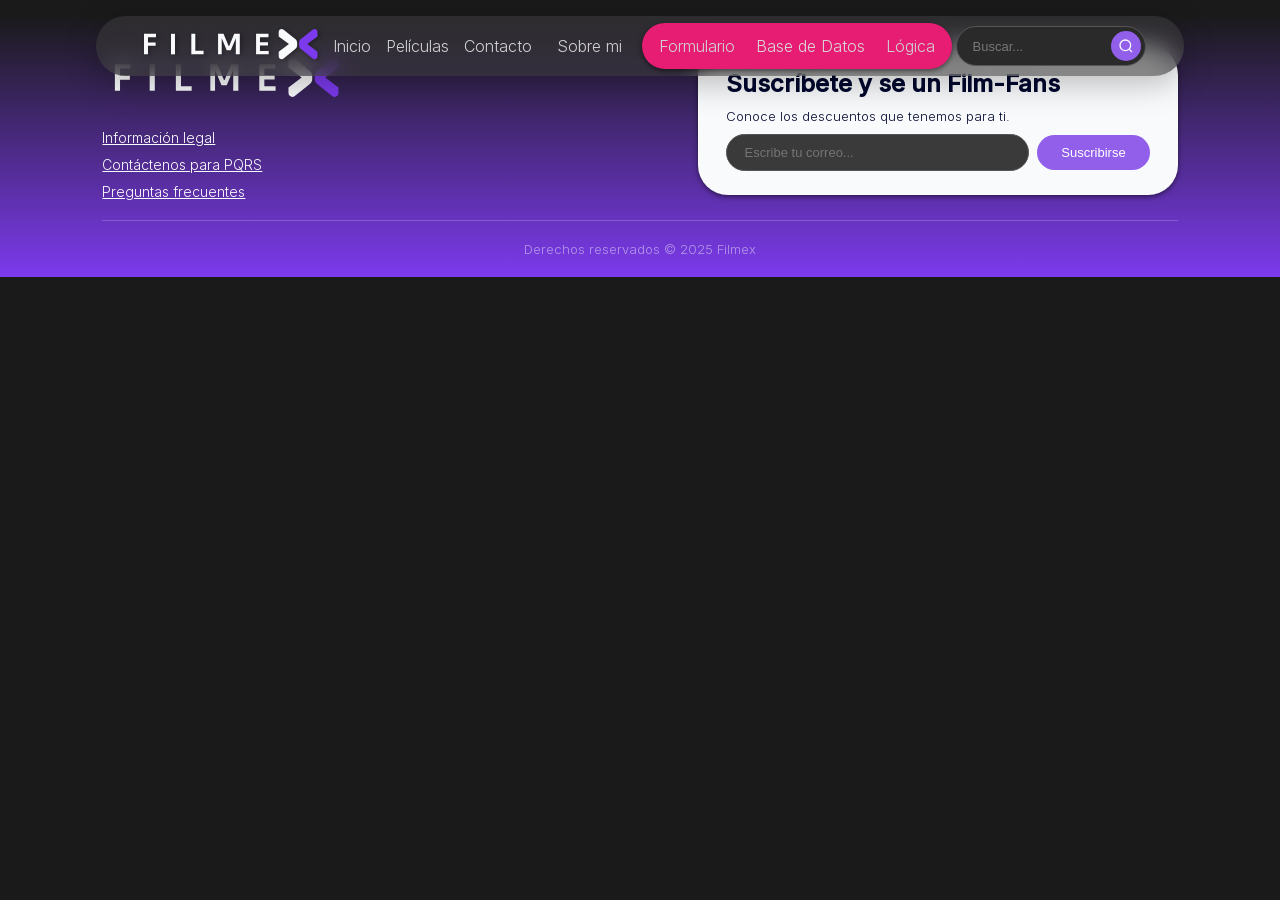
==== base_datos.html @ 5102380c "Nuevas paginas" ====
<!DOCTYPE html>
<html lang="en">

<head>
    <meta charset="UTF-8">
    <meta name="viewport" content="width=device-width, initial-scale=1.0">
    <title>Filmex</title>
    <link rel="stylesheet" href="style.css">
    <link rel="icon" type="image/svg+xml" href="favicon/icon.svg">
</head>

<body>

    <!-- Header -->
    <header class="header">
        <div class="logo">
            <img src="assets/filmex_logo.svg" alt="logo">
        </div>

        <nav class="d-flex align-items-center gap-2">
            <ul class="nav__links">
                <li><a href="inicio.html">Inicio</a></li>
                <li><a href="peliculas.html">Películas</a></li>
                <li><a href="contacto.html">Contacto</a></li>
                <li><a href="sobre_mi.html">Sobre mi</a></li>
            </ul>

            <ul class="nav__cesde">
                <li><a href="formulario.html">Formulario</a></li>
                <li><a href="base_datos.html" class="selected">Base de Datos</a></li>
                <li><a href="logica.html">Lógica</a></li>
            </ul>
        </nav>

        <div class="search">
            <input type="text" class="search__input" placeholder="Buscar...">
            <button class="search__btn">
                <svg width="16" height="16" viewBox="0 0 24 24" fill="none" stroke="currentColor" stroke-width="2">
                    <circle cx="11" cy="11" r="8" />
                    <path d="m21 21-4.35-4.35" />
                </svg>
            </button>
        </div>
    </header>

    <!-- Footer -->
    <footer class="footer">
        <div class="footer__top">
            <div class="footer__left">
                <div class="footer__logo">
                    <img src="assets/filmex_logo.svg" alt="logo">
                </div>
                <a href="#">Información legal</a>
                <a href="#">Contáctenos para PQRS</a>
                <a href="#">Preguntas frecuentes</a>
            </div>

            <div class="footer__right">
                <h2>Suscríbete y se un Film-Fans</h2>
                <form action="">
                    <label for="lcorreo">Conoce los descuentos que tenemos para ti.</label>
                    <div class="footer__row">
                        <input type="email" name="correo" id="lcorreo" placeholder="Escribe tu correo...">
                        <button type="submit">Suscribirse</button>
                    </div>
                </form>
            </div>
        </div>

        <div class="footer__center">
            <p>Derechos reservados © 2025 Filmex</p>
        </div>
    </footer>

    <script src="https://cdn.jsdelivr.net/npm/bootstrap@5.3.3/dist/js/bootstrap.bundle.min.js"></script>
</body>

</html>
---- style.css ----
* {
    margin: 0;
    padding: 0;
    box-sizing: border-box;
}

@font-face {
    font-family: Inter;
    src: url(font/Inter/web/Inter-Light.woff2);
    font-weight: 300;
}

@font-face {
    font-family: Inter;
    src: url(font/Inter/web/Inter-Regular.woff2);
    font-weight: 400;
}

@font-face {
    font-family: Inter;
    src: url(font/Inter/web/Inter-Medium.woff2);
    font-weight: 500;
}

html {
    font-family: Inter;
}

body {
    background-color: #1A1A1A;
}

/** HEADER **/
.header {
    background-color: rgba(58, 58, 58,0.6);
    backdrop-filter: blur(12px);
    -webkit-backdrop-filter: blur(12px);
    display: flex;
    justify-content: space-between;
    align-items: center;
    height: 60px;
    padding: 0 3%;
    width: 85%;
    margin: 0;
    border-radius: 50px;
    box-shadow: 0 8px 32px rgba(0, 0, 0, 0.25);
    position: fixed;
    top: 16px;
    left: 50%;
    transform: translateX(-50%);
    z-index: 100;
}

/** LOGO **/
.logo img {
    transition: all 0.3s;
    filter: drop-shadow(2px 1px 2px rgba(0, 0, 0, 0.3));
}

.logo img:hover {
    transform: scale(1.2);
}

/** NAV **/
nav {
    display: flex;
    align-items: center;
    gap: 10px;
    font-weight: 300;
}

/** NAV NORMAL **/
.nav__links {
    list-style: none;
    display: flex;
    align-items: center;
    gap: 15px;
}

.nav__links > li:last-child {
    padding: 0 10px;
    display: flex;
    align-items: center;
}

.nav__links a {
    color: #D1D2D4;
    text-decoration: none;
    display: inline-block;
    transition: transform 0.2s, color 0.2s;
}

.nav__links a:hover {
    color: #F9FAFB;
    transform: scale(0.95);
}

.nav__links a.selected {
    color: #d9d9d9;
    padding: 9px 9px;
    background-color: rgba(249, 250, 251, 0.3);
    border: none;
    border-radius: 80px;
    transform: none;
}

.nav__links a.selected:hover {
    color: #F9FAFB;
}

/** NAV CESDE **/
.nav__cesde {
    list-style: none;
    background-color: #E71D73;
    box-shadow: 0 2px 5px rgba(0, 0, 0, 0.5);
    padding: 9px 9px;
    border-radius: 50px;
    display: flex;
    align-items: center;
    gap: 5px;
}

.nav__cesde li {
    display: inline-block;
    padding: 0;
}

.nav__cesde a {
    color: #D1D2D4;
    text-decoration: none;
    display: inline-block;
    padding: 4px 8px;
    transition: transform 0.2s, color 0.2s;
}

.nav__cesde a:hover {
    color: #F9FAFB;
    transform: scale(0.95);
}

.nav__cesde a.selected {
    color: #d9d9d9;
}

.nav__cesde a.selected:hover {
    color: #F9FAFB;
}


/** SEARCH **/
.search {
    display: flex;
    align-items: center;
    background-color: #2a2a2a;
    border: 1px solid #555;
    border-radius: 50px;
    padding: 4px 4px 4px 16px;
    gap: 8px;
}

.search__input {
    background: transparent;
    border: none;
    outline: none;
    color: #F9FAFB;
    font-weight: 300;
    font-size: 13px;
    width: 130px;
}

.search__input::placeholder {
    color: #787878;
}

.search__btn {
    background-color: #925fea;
    border: none;
    border-radius: 50px;
    width: 30px;
    height: 30px;
    display: flex;
    align-items: center;
    justify-content: center;
    cursor: pointer;
    color: #F9FAFB;
    transition: background-color 0.2s, transform 0.2s;
}

.search__btn:hover {
    background-color: #7C3AED;
    transform: scale(1.1);
}



/** FOOTER **/
.footer {
    background-image: linear-gradient(#1A1A1A, #7C3AED);
    padding: 30px 8% 20px;
    margin-top: 15px;
    display: flex;
    flex-direction: column;
    gap: 20px;
}

.footer__top {
    display: flex;
    justify-content: space-between;
    align-items: flex-start;
    gap: 40px;
}

.footer__left {
    display: flex;
    flex-direction: column;
    gap: 10px;
    color: #F9FAFB;
    font-size: 14px;
}

.footer__logo {
    display: flex;
    flex-direction: column;
    gap: 2px;
    margin-bottom: 8px;
}

.footer__logo img {
    width: 250px;
}

.footer__left a {
    font-weight: 300;
    color: #F9FAFB;
}

.footer__right {
    background-color: #F9FAFB;
    box-shadow: 0 2px 5px rgba(0, 0, 0, 0.5);
    border-radius: 30px;
    padding: 24px 28px;
    display: flex;
    flex-direction: column;
    gap: 16px;
    max-width: 480px;
    width: 100%;
}

.footer__right h2 {
    color: #00072d;
    font-weight: 700;
    margin-bottom: -6px;
}

.footer__right form {
    display: flex;
    flex-direction: column;
    gap: 10px;
}

.footer__row {
    display: flex;
    flex-direction: row;
    align-items: center;
    gap: 8px;
}

.footer__right label {
    color: #00072D;
    font-size: 13px;
    font-weight: 300;
}

.footer__right input[type="email"] {
    background-color: rgb(58, 58, 58);
    border: 1px solid #555;
    border-radius: 50px;
    padding: 10px 18px;
    color: #F9FAFB;
    font-size: 13px;
    outline: none;
    flex: 1;
}

.footer__right button[type="submit"] {
    background-color: #925FEA;
    border: none;
    border-radius: 50px;
    padding: 10px 24px;
    color: #fff;
    font-size: 13px;
    cursor: pointer;
    white-space: nowrap;
    transition: background-color 0.2s;
}

.footer__right button[type="submit"]:hover {
    background-color: #7C3AED;
}

.footer__center {
    color: rgba(249, 250, 251, 0.5);
    border-top: 1px solid rgba(249, 250, 251, 0.2);
    padding-top: 20px;
    font-size: 13px;
    font-weight: 300;
    text-align: center;
}

.carousel-item img {
    display: block;
    width: 100%;
    height: 650px; 
    object-fit: cover;
    object-position: center;
}

.header nav ul {
    margin-bottom: 0;
}
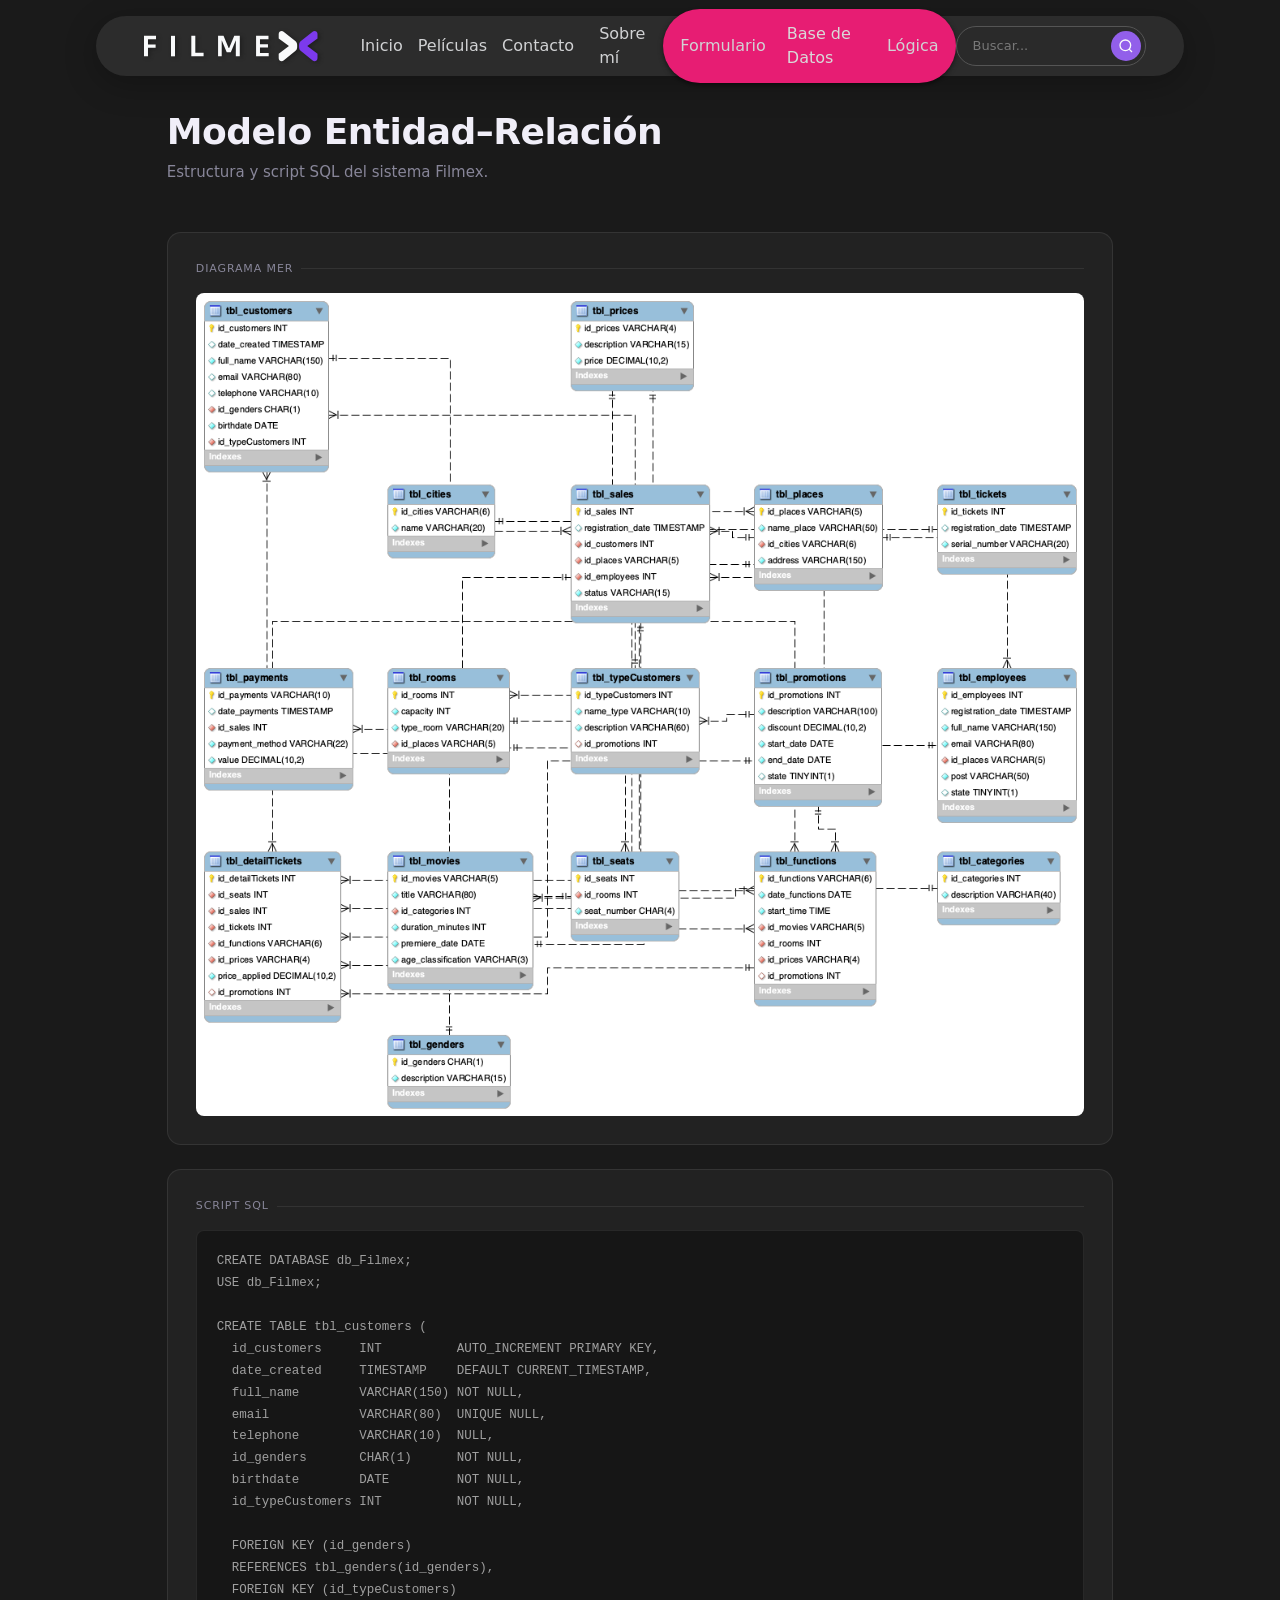
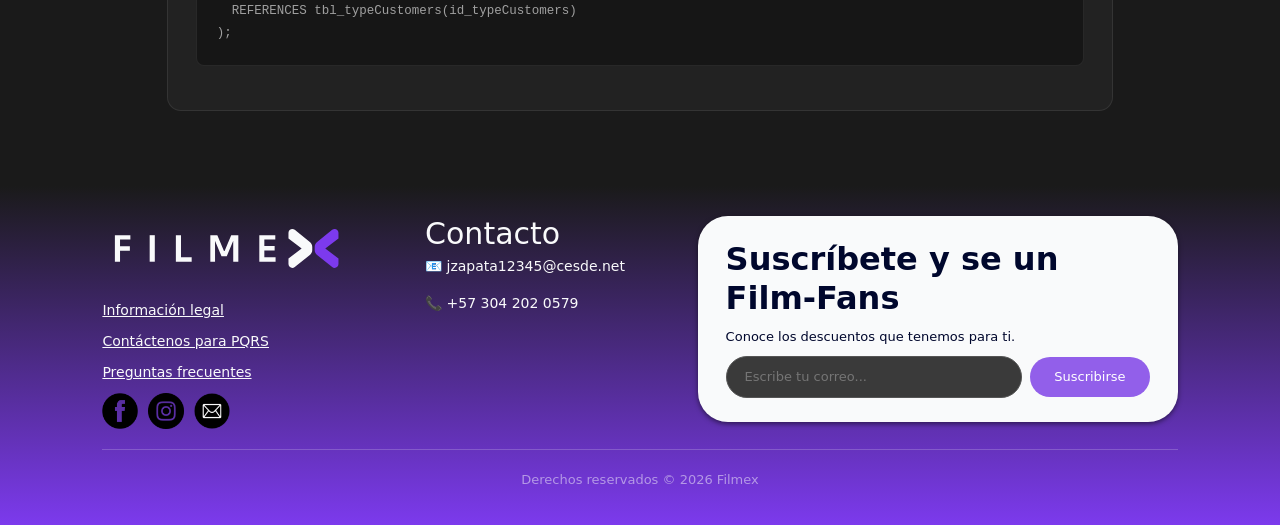
==== commit 52606a62: "Contenido" ====
--- a/base_datos.html
+++ b/base_datos.html
@@ -5,74 +5,126 @@
     <meta charset="UTF-8">
     <meta name="viewport" content="width=device-width, initial-scale=1.0">
     <title>Filmex</title>
-    <link rel="stylesheet" href="style.css">
+    <link href="https://cdn.jsdelivr.net/npm/bootstrap@5.3.3/dist/css/bootstrap.min.css" rel="stylesheet">
+    <link rel="stylesheet" href="base_datos.css">
     <link rel="icon" type="image/svg+xml" href="favicon/icon.svg">
 </head>
 
-<body>
+    <body>
 
-    <!-- Header -->
-    <header class="header">
-        <div class="logo">
-            <img src="assets/filmex_logo.svg" alt="logo">
-        </div>
+        <!-- Header -->
+        <header class="header">
+            <a href="inicio.html" class="logo">
+                <img src="assets/filmex_logo.svg" alt="logo">
+            </a>
 
-        <nav class="d-flex align-items-center gap-2">
-            <ul class="nav__links">
-                <li><a href="inicio.html">Inicio</a></li>
-                <li><a href="peliculas.html">Películas</a></li>
-                <li><a href="contacto.html">Contacto</a></li>
-                <li><a href="sobre_mi.html">Sobre mi</a></li>
-            </ul>
+            <nav class="d-flex align-items-center gap-2">
+                <ul class="nav__links">
+                    <li><a href="inicio.html">Inicio</a></li>
+                    <li><a href="peliculas.html">Películas</a></li>
+                    <li><a href="contacto.html">Contacto</a></li>
+                    <li><a href="sobre_mi.html">Sobre mí</a></li>
+                </ul>
 
-            <ul class="nav__cesde">
-                <li><a href="formulario.html">Formulario</a></li>
-                <li><a href="base_datos.html" class="selected">Base de Datos</a></li>
-                <li><a href="logica.html">Lógica</a></li>
-            </ul>
-        </nav>
+                <ul class="nav__cesde">
+                    <li><a href="formulario.html">Formulario</a></li>
+                    <li><a href="base_datos.html" class="selected">Base de Datos</a></li>
+                    <li><a href="logica.html">Lógica</a></li>
+                </ul>
+            </nav>
 
-        <div class="search">
-            <input type="text" class="search__input" placeholder="Buscar...">
-            <button class="search__btn">
-                <svg width="16" height="16" viewBox="0 0 24 24" fill="none" stroke="currentColor" stroke-width="2">
-                    <circle cx="11" cy="11" r="8" />
-                    <path d="m21 21-4.35-4.35" />
-                </svg>
-            </button>
-        </div>
-    </header>
+            <div class="search">
+                <input type="text" class="search__input" placeholder="Buscar...">
+                <button class="search__btn" aria-label="Buscar">
+                    <svg width="16" height="16" viewBox="0 0 24 24" fill="none" stroke="currentColor" stroke-width="2">
+                        <circle cx="11" cy="11" r="8" />
+                        <path d="m21 21-4.35-4.35" />
+                    </svg>
+                </button>
+            </div>
+        </header>
 
-    <!-- Footer -->
-    <footer class="footer">
-        <div class="footer__top">
-            <div class="footer__left">
-                <div class="footer__logo">
-                    <img src="assets/filmex_logo.svg" alt="logo">
+        <!-- MER -->
+        <main class="mer">
+            <h1 class="page-title">Modelo Entidad–Relación</h1>
+            <p class="page-subtitle">Estructura y script SQL del sistema Filmex.</p>
+
+            <div class="content-grid">
+
+                <div class="card card-full">
+                    <p class="card-label">Diagrama MER</p>
+                    <div class="mer-placeholder">
+                        <img src="img/MER.png" alt="Modelo Entidad Relación">
+                    </div>
                 </div>
-                <a href="#">Información legal</a>
-                <a href="#">Contáctenos para PQRS</a>
-                <a href="#">Preguntas frecuentes</a>
+
+                <div class="card card-full">
+                    <p class="card-label">Script SQL</p>
+                    <pre>CREATE DATABASE db_Filmex;
+USE db_Filmex;
+
+CREATE TABLE tbl_customers (
+  id_customers     INT          AUTO_INCREMENT PRIMARY KEY,
+  date_created     TIMESTAMP    DEFAULT CURRENT_TIMESTAMP,
+  full_name        VARCHAR(150) NOT NULL,
+  email            VARCHAR(80)  UNIQUE NULL,
+  telephone        VARCHAR(10)  NULL,
+  id_genders       CHAR(1)      NOT NULL,
+  birthdate        DATE         NOT NULL,
+  id_typeCustomers INT          NOT NULL,
+
+  FOREIGN KEY (id_genders)
+  REFERENCES tbl_genders(id_genders),
+  FOREIGN KEY (id_typeCustomers)
+  REFERENCES tbl_typeCustomers(id_typeCustomers)
+);</pre>
+                </div>
+
+            </div>
+        </main>
+
+        <!-- Footer -->
+        <footer class="footer">
+            <div class="footer__top">
+
+                <div class="footer__left">
+                    <div class="footer__logo">
+                        <img src="assets/filmex_logo.svg" alt="logo">
+                    </div>
+                    <a href="#">Información legal</a>
+                    <a href="#">Contáctenos para PQRS</a>
+                    <a href="#">Preguntas frecuentes</a>
+                    <div class="footer__redes">
+                        <a href="https://www.facebook.com"><img src="img/facebook.png" alt="facebook"></a>
+                        <a href="https://www.instagram.com"><img src="img/instagram.png" alt="instagram"></a>
+                        <a href="mailto:jzapata12345@cesde.net"><img src="img/email.png" alt="email"></a>
+                    </div>
+                </div>
+
+                <div class="footer__contacto">
+                    <h2>Contacto</h2>
+                    <p>📧 jzapata12345@cesde.net</p>
+                    <p>📞 +57 304 202 0579</p>
+                </div>
+
+                <div class="footer__right">
+                    <h2>Suscríbete y se un Film-Fans</h2>
+                    <form action="">
+                        <label for="lcorreo">Conoce los descuentos que tenemos para ti.</label>
+                        <div class="footer__row">
+                            <input type="email" name="correo" id="lcorreo" placeholder="Escribe tu correo...">
+                            <button type="submit">Suscribirse</button>
+                        </div>
+                    </form>
+                </div>
             </div>
 
-            <div class="footer__right">
-                <h2>Suscríbete y se un Film-Fans</h2>
-                <form action="">
-                    <label for="lcorreo">Conoce los descuentos que tenemos para ti.</label>
-                    <div class="footer__row">
-                        <input type="email" name="correo" id="lcorreo" placeholder="Escribe tu correo...">
-                        <button type="submit">Suscribirse</button>
-                    </div>
-                </form>
+            <div class="footer__center">
+                <p>Derechos reservados © 2026 Filmex</p>
             </div>
-        </div>
+        </footer>
 
-        <div class="footer__center">
-            <p>Derechos reservados © 2025 Filmex</p>
-        </div>
-    </footer>
+        <script src="https://cdn.jsdelivr.net/npm/bootstrap@5.3.3/dist/js/bootstrap.bundle.min.js"></script>
+    </body>
 
-    <script src="https://cdn.jsdelivr.net/npm/bootstrap@5.3.3/dist/js/bootstrap.bundle.min.js"></script>
-</body>
-
-</html>+    </html>
--- a/base_datos.css
+++ b/base_datos.css
@@ -0,0 +1,442 @@
+* {
+    margin: 0;
+    padding: 0;
+    box-sizing: border-box;
+}
+
+@font-face {
+    font-family: Inter;
+    src: url(font/Inter/web/Inter-Light.woff2);
+    font-weight: 300;
+}
+
+@font-face {
+    font-family: Inter;
+    src: url(font/Inter/web/Inter-Regular.woff2);
+    font-weight: 400;
+}
+
+@font-face {
+    font-family: Inter;
+    src: url(font/Inter/web/Inter-Medium.woff2);
+    font-weight: 500;
+}
+
+html {
+    font-family: Inter;
+}
+
+body {
+    background-color: #1A1A1A;
+}
+
+/** HEADER **/
+.header {
+    background-color: rgba(58, 58, 58,0.6);
+    backdrop-filter: blur(12px);
+    -webkit-backdrop-filter: blur(12px);
+    display: flex;
+    justify-content: space-between;
+    align-items: center;
+    height: 60px;
+    padding: 0 3%;
+    width: 85%;
+    margin: 0;
+    border-radius: 50px;
+    box-shadow: 0 8px 32px rgba(0, 0, 0, 0.25);
+    position: fixed;
+    top: 16px;
+    left: 50%;
+    transform: translateX(-50%);
+    z-index: 100;
+}
+
+/** LOGO **/
+.logo img {
+    transition: all 0.3s;
+    filter: drop-shadow(2px 1px 2px rgba(0, 0, 0, 0.3));
+}
+
+.logo img:hover {
+    transform: scale(1.2);
+}
+
+/** NAV **/
+nav {
+    display: flex;
+    align-items: center;
+    gap: 10px;
+    font-weight: 300;
+}
+
+/** NAV NORMAL **/
+.nav__links {
+    list-style: none;
+    display: flex;
+    align-items: center;
+    gap: 15px;
+}
+
+.nav__links > li:last-child {
+    padding: 0 10px;
+    display: flex;
+    align-items: center;
+}
+
+.nav__links a {
+    color: #D1D2D4;
+    text-decoration: none;
+    display: inline-block;
+    transition: transform 0.2s, color 0.2s;
+}
+
+.nav__links a:hover {
+    color: #F9FAFB;
+    transform: scale(0.95);
+}
+
+.nav__links a.selected {
+    color: #d9d9d9;
+    padding: 8px 20px;
+    background-color: rgba(249, 250, 251, 0.3);
+    border: none;
+    border-radius: 80px;
+    transform: none;
+}
+
+.nav__links a.selected:hover {
+    color: #F9FAFB;
+}
+
+/** NAV CESDE **/
+.nav__cesde {
+    list-style: none;
+    background-color: #E71D73;
+    box-shadow: 0 2px 5px rgba(0, 0, 0, 0.5);
+    padding: 9px 9px;
+    border-radius: 50px;
+    display: flex;
+    align-items: center;
+    gap: 5px;
+}
+
+.nav__cesde li {
+    display: inline-block;
+    padding: 0;
+}
+
+.nav__cesde a {
+    color: #D1D2D4;
+    text-decoration: none;
+    display: inline-block;
+    padding: 4px 8px;
+    transition: transform 0.2s, color 0.2s;
+}
+
+.nav__cesde a:hover {
+    color: #F9FAFB;
+    transform: scale(0.95);
+}
+
+.nav__cesde a.selected {
+    color: #d9d9d9;
+}
+
+.nav__cesde a.selected:hover {
+    color: #F9FAFB;
+}
+
+
+/** SEARCH **/
+.search {
+    display: flex;
+    align-items: center;
+    background-color: #2a2a2a;
+    border: 1px solid #555;
+    border-radius: 50px;
+    padding: 4px 4px 4px 16px;
+    gap: 8px;
+}
+
+.search__input {
+    background: transparent;
+    border: none;
+    outline: none;
+    color: #F9FAFB;
+    font-weight: 300;
+    font-size: 13px;
+    width: 130px;
+}
+
+.search__input::placeholder {
+    color: #787878;
+}
+
+.search__btn {
+    background-color: #925fea;
+    border: none;
+    border-radius: 50px;
+    width: 30px;
+    height: 30px;
+    display: flex;
+    align-items: center;
+    justify-content: center;
+    cursor: pointer;
+    color: #F9FAFB;
+    transition: background-color 0.2s, transform 0.2s;
+}
+
+.search__btn:hover {
+    background-color: #7C3AED;
+    transform: scale(1.1);
+}
+
+.mer {
+    padding: 110px 6% 60px;
+    max-width: 1100px;
+    margin: 0 auto;
+    width: 100%;
+}
+
+.page-label {
+    display: inline-flex;
+    align-items: center;
+    gap: 8px;
+    background: rgba(139, 92, 246, 0.12);
+    border: 1px solid rgba(139, 92, 246, 0.25);
+    border-radius: 50px;
+    padding: 5px 14px;
+    font-size: 12px;
+    font-weight: 500;
+    color: #8B5CF6;
+    letter-spacing: 0.04em;
+    margin-bottom: 24px;
+}
+
+.page-label::before {
+    content: '';
+    width: 6px;
+    height: 6px;
+    border-radius: 50%;
+    background: #8B5CF6;
+    display: block;
+}
+
+.page-title {
+    font-size: 36px;
+    font-weight: 700;
+    color: #F0EEF8;
+    margin-bottom: 8px;
+    letter-spacing: -0.5px;
+}
+
+.page-subtitle {
+    font-size: 15px;
+    color: #888699;
+    margin-bottom: 48px;
+}
+
+.content-grid {
+    display: grid;
+    grid-template-columns: 1fr 1fr;
+    gap: 24px;
+}
+
+.card {
+    background: rgba(255, 255, 255, 0.04);
+    border: 1px solid rgba(255, 255, 255, 0.08);
+    border-radius: 14px;
+    padding: 28px;
+    transition: border-color 0.25s;
+}
+
+.card:hover {
+    border-color: rgba(255, 255, 255, 0.15);
+}
+
+.card-full {
+    grid-column: 1 / -1;
+}
+
+.card-label {
+    font-size: 11px;
+    font-weight: 500;
+    letter-spacing: 0.08em;
+    color: #888699;
+    text-transform: uppercase;
+    margin-bottom: 16px;
+    display: flex;
+    align-items: center;
+    gap: 8px;
+}
+
+.card-label::after {
+    content: '';
+    flex: 1;
+    height: 1px;
+    background: rgba(255, 255, 255, 0.08);
+}
+
+.mer-placeholder img {
+    width: 100%;
+    border-radius: 8px;
+    display: block;
+}
+
+pre {
+    background: rgba(0, 0, 0, 0.35);
+    border: 1px solid rgba(255, 255, 255, 0.08);
+    border-radius: 8px;
+    padding: 20px;
+    font-family: 'Courier New', monospace;
+    font-size: 12.5px;
+    line-height: 1.75;
+    color: #A0A0A0;
+    overflow-x: auto;
+    white-space: pre;
+}
+
+/** FOOTER **/
+.footer {
+    background-image: linear-gradient(#1A1A1A, #7C3AED);
+    padding: 30px 8% 20px;
+    margin-top: 15px;
+    display: flex;
+    flex-direction: column;
+    gap: 20px;
+}
+
+.footer__top {
+    display: flex;
+    justify-content: space-between;
+    align-items: flex-start;
+    gap: 40px;
+}
+
+.footer__left {
+    display: flex;
+    flex-direction: column;
+    gap: 10px;
+    color: #F9FAFB;
+    font-size: 14px;
+}
+
+.footer__logo {
+    display: flex;
+    flex-direction: column;
+    gap: 2px;
+    margin-bottom: 8px;
+}
+
+.footer__logo img {
+    width: 250px;
+}
+
+.footer__left a {
+    font-weight: 300;
+    color: #F9FAFB;
+}
+
+.footer__redes {
+    display: flex;
+    text-align: center;
+    gap: 10px;
+}
+
+.footer__redes img {
+    width: 36px;
+    height: 36px;
+}
+
+.footer__contacto {
+    gap: 3px;
+    color: #F9FAFB;
+}
+
+.footer__contacto h2 {
+    font-size: 30px;
+    font-weight: 500;
+    margin-bottom: 4px;
+}
+
+.footer__contacto p {
+    font-size: 14px;
+    font-weight: 400;
+}
+
+.footer__right {
+    background-color: #F9FAFB;
+    box-shadow: 0 2px 5px rgba(0, 0, 0, 0.5);
+    border-radius: 30px;
+    padding: 24px 28px;
+    display: flex;
+    flex-direction: column;
+    gap: 16px;
+    max-width: 480px;
+    width: 100%;
+}
+
+.footer__right h2 {
+    color: #00072d;
+    font-weight: 700;
+    margin-bottom: -6px;
+}
+
+.footer__right form {
+    display: flex;
+    flex-direction: column;
+    gap: 10px;
+}
+
+.footer__row {
+    display: flex;
+    flex-direction: row;
+    align-items: center;
+    gap: 8px;
+}
+
+.footer__right label {
+    color: #00072D;
+    font-size: 13px;
+    font-weight: 300;
+}
+
+.footer__right input[type="email"] {
+    background-color: rgb(58, 58, 58);
+    border: 1px solid #555;
+    border-radius: 50px;
+    padding: 10px 18px;
+    color: #F9FAFB;
+    font-size: 13px;
+    outline: none;
+    flex: 1;
+}
+
+.footer__right button[type="submit"] {
+    background-color: #925FEA;
+    border: none;
+    border-radius: 50px;
+    padding: 10px 24px;
+    color: #fff;
+    font-size: 13px;
+    cursor: pointer;
+    white-space: nowrap;
+    transition: background-color 0.2s;
+}
+
+.footer__right button[type="submit"]:hover {
+    background-color: #7C3AED;
+}
+
+.footer__center {
+    color: rgba(249, 250, 251, 0.5);
+    border-top: 1px solid rgba(249, 250, 251, 0.2);
+    padding-top: 20px;
+    font-size: 13px;
+    font-weight: 300;
+    text-align: center;
+}
+
+.header nav ul {
+    margin-bottom: 0;
+}
